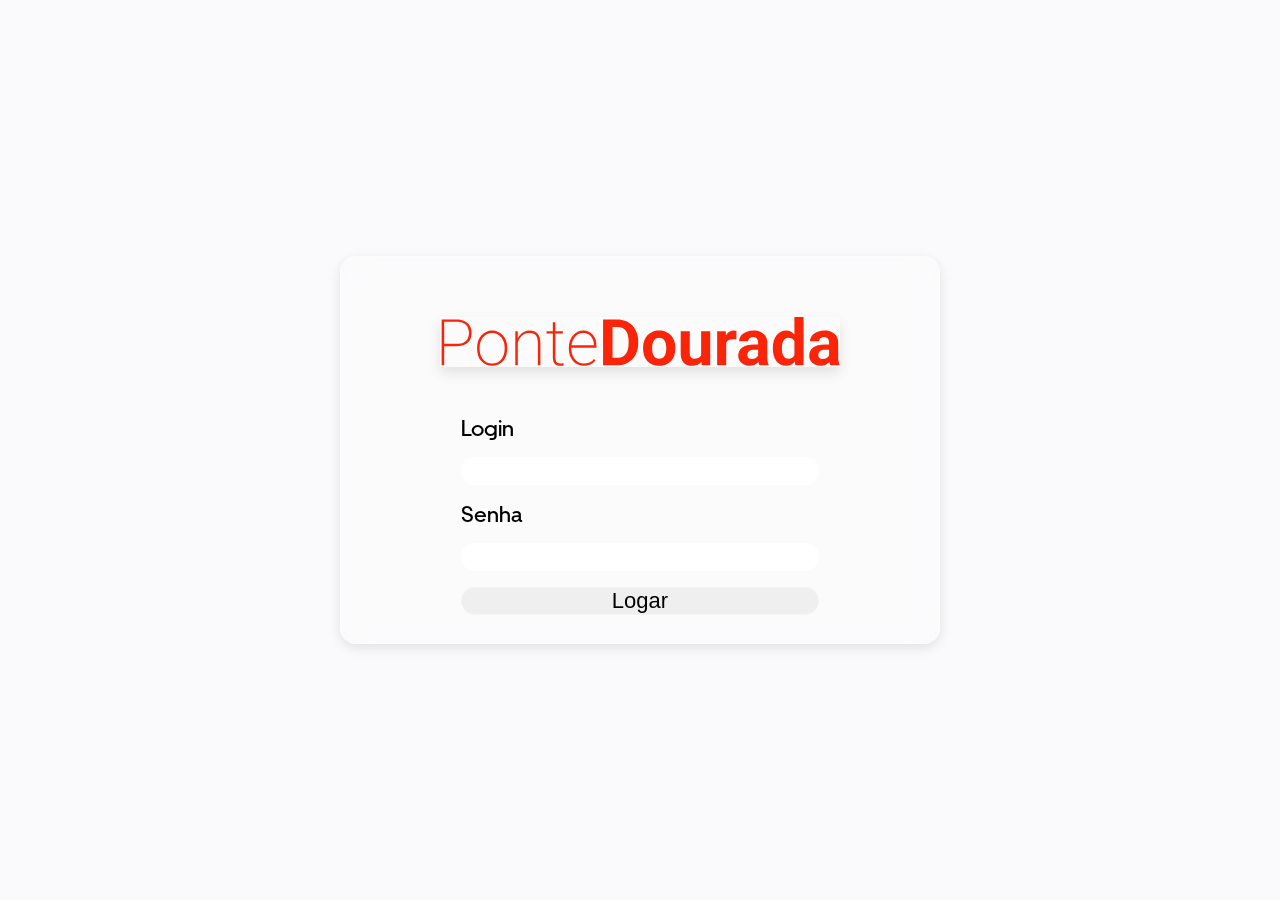
==== login.html @ 88c7d0ae "Primeiro commit: Estrutura e Estilização" ====
<!doctype html>
<html lang="pt-BR">
  <head>
    <meta charset="UTF-8" />
    <meta name="viewport" content="width=device-width, initial-scale=1.0" />
    <title>Ponte Dourada</title>
    <script src="scripts/script.js"></script>
    <link rel="stylesheet" href="estilos/style.css" />
  </head>
  <body>
    <div class="principal">
      <img
        src="img/Logotipos/PonteDourada.svg"
        alt="Ponte Dourada"
        class="logo-principal"
      />
      <form onsubmit="logar(event)">
        <label>Login</label>
        <input type="text" name="email" required id="email" />
        <label>Senha</label>
        <input type="password" name="senha" required id="senha" />
        <input type="submit" value="Logar" />
      </form>
    </div>
  </body>
</html>
---- estilos/style.css ----
:root {
  /* Cores da marca*/
  --cor-primaria: #fa2408;
  --cor-secundaria: #000000;
  --cor-escura: #cb2b16;
  --cor-realcar: #fb4e37;
  --cor-sutil: #fda69b;
  --cor-bg: #fafafc;
  --cor-superficie: #f2f2f5;
  --cor-texto: #ffffff;
  --cor-texto-secunario: #3a3a3c;
  --cor-texto-atencao: #ffcc00;
  --cor-borda: rgba(255, 255, 255, 0.3);
  /* Estados */
  --cor-erro: #ff3b3b;
  --cor-atencao: #ffcc00;
  --cor-info: #0063f7;
  --cor-success: #06c270;
  --cor-sombra: rgba(0, 0, 0, 0.1);

  --radius-sm: 10px;
  --radius-md: 16px;
  --radius-lg: 24px;

  --transition: 0.3s ease;
  --container-width: 1200px;
}

* {
  box-sizing: border-box;
  margin: 0;
  padding: 0;
}

@font-face {
  font-family: "Uber-Mediun";
  src: url("Fontes/UberMoveMedium.otf") format("opentype");
}

@font-face {
  font-family: "Uber-Bold";
  src: url("Fontes/UberMoveBold.otf") format("opentype");
}

html {
  scroll-behavior: smooth;
}

body {
  font-family: "Uber-Mediun", Arial, sans-serif;
  display: flex;
  justify-content: center;
  align-items: center;
  min-height: 100vh; 
  background-color: var(--cor-bg);
}
button,
input {
  border: 1px solid var(--cor-borda);
  border-radius: var(--radius-md);
}

form {
  width: 80%;
  max-width: 500px;
  display: flex;
  flex-direction: column;
  align-items: center;
}

form label,
input {
  width: 80%;
  margin: 8px;
  font-size: 22px;
}

.principal {
  width: 80%;
  max-width: 600px;
  display: flex;
  flex-direction: column;
  align-items: center;

  background: rgba(255, 255, 255, 0.2); /* Cor branca com 20% de opacidade */
  backdrop-filter: blur(15px);          /* Desfoca o que está atrás da div */
  -webkit-backdrop-filter: blur(15px);  /* Suporte para Safari */
  border: 1px solid var(--cor-borda);
  border-radius: var(--radius-md);
  padding: 20px;
  box-shadow: 0 4px 12px var(--cor-sombra);
}

.principal .logo-principal {
  width: 80%;
  max-width: 400px;
  margin: 40px;
  box-shadow: 0 6px 12px var(--cor-sombra);
}

.bloco-1, .bloco-2 {
  display: grid;
  grid-template-columns: repeat(3, 1fr); /* Cria 3 colunas iguais */
  gap: 20px;                             /* Espaçamento entre os itens */
  width: 90%;
  margin-bottom: 20px;
  text-align: center;
}

.bloco-1 div, .bloco-2 div {
  display: flex;
  flex-direction: column;
  align-items: center;
  gap: 8px;
}

/* Estilização dos Botões */
button {
  width: 70px;
  height: 70px;
  display: flex;
  justify-content: center;
  align-items: center;
  color: var(--cor-texto);
  background-color: var(--cor-primaria);
  border: 1px solid var(--cor-borda);
  border-radius: var(--radius-md);
  cursor: pointer;
  transition: var(--transition);
}

button:hover {
  background-color: var(--cor-escura);
  transform: translateY(-3px); /* Efeito de flutuar ao passar o mouse */
  border-color: var(--cor-borda);
}

button img {
  width: 32px;
  filter: brightness(0) invert(1); /* Torna o ícone totalmente branco */
  transition: var(--transition);
}

button:hover img {
  /* Exemplo: torna o ícone levemente avermelhado usando filtros */
  filter: sepia(1) saturate(20) hue-rotate(320deg); 
}

/* Estilização das Labels abaixo dos botões */
.bloco-1 label, .bloco-2 label {
  font-size: 14px;
  color: var(--cor-texto-secunario);
  font-family: "Uber-Mediun", sans-serif;
  margin: 0; /* Remove margens que podem quebrar o alinhamento */
  width: auto;
}
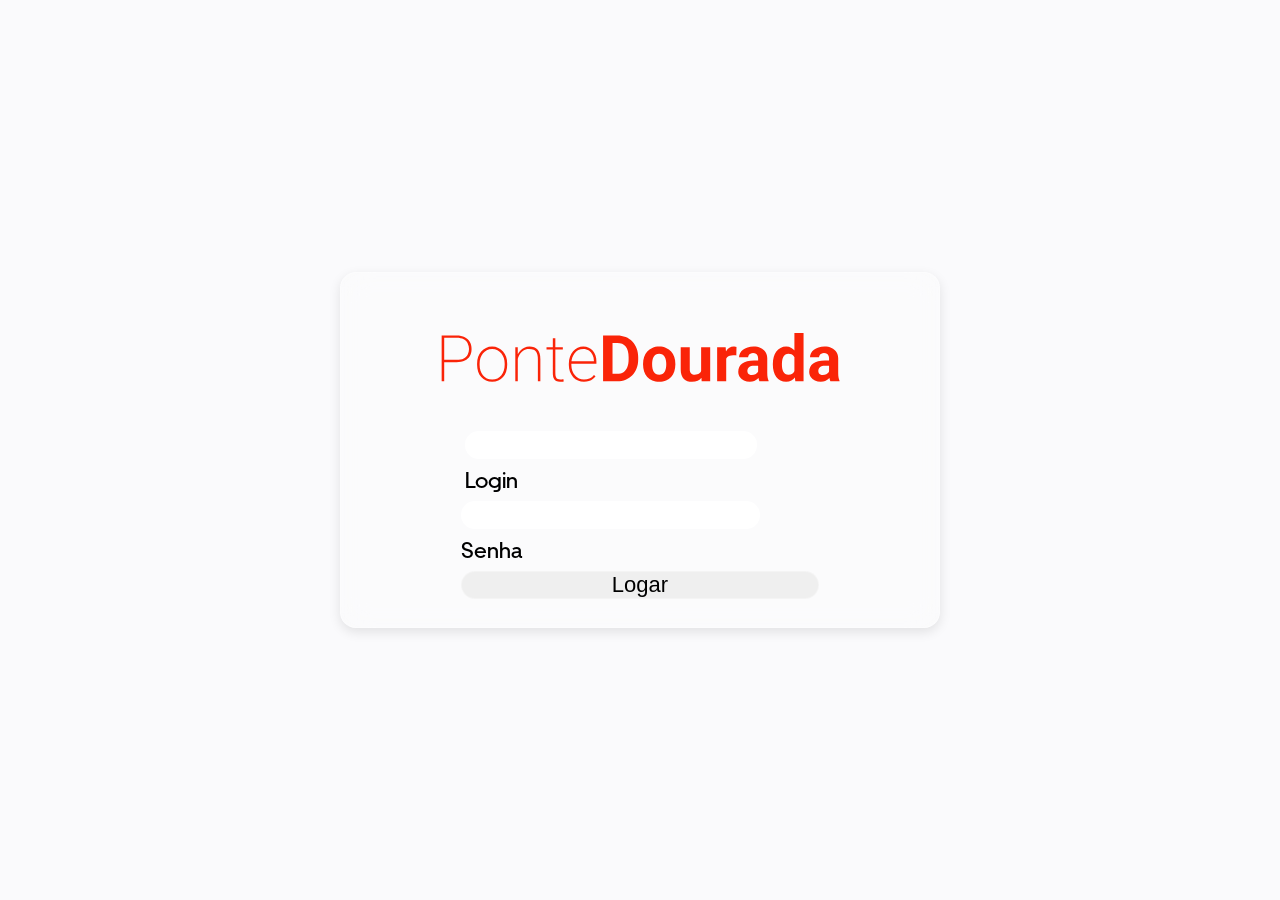
==== commit cc2b7fed: "Estilização dos inputs da tela de login" ====
--- a/login.html
+++ b/login.html
@@ -12,14 +12,24 @@
       <img
         src="img/Logotipos/PonteDourada.svg"
         alt="Ponte Dourada"
-        class="logo-principal"
+        class="logo-principal-login"
       />
       <form onsubmit="logar(event)">
-        <label>Login</label>
-        <input type="text" name="email" required id="email" />
-        <label>Senha</label>
-        <input type="password" name="senha" required id="senha" />
-        <input type="submit" value="Logar" />
+        <div class="input-group">
+          <input type="text" name="email" required id="email" placeholder=" " />
+          <label>Login</label>
+        </div>
+        <div class="input-group">
+          <input
+            type="password"
+            name="senha"
+            required
+            id="senha"
+            placeholder=" "
+          />
+          <label>Senha</label>
+        </div>
+        <input type="submit" value="Logar" id="logar-id" />
       </form>
     </div>
   </body>
--- a/estilos/style.css
+++ b/estilos/style.css
@@ -98,6 +98,13 @@
   box-shadow: 0 6px 12px var(--cor-sombra);
 }
 
+.principal .logo-principal-login {
+  width: 80%;
+  max-width: 400px;
+  margin: 40px;
+}
+
+
 .bloco-1, .bloco-2 {
   display: grid;
   grid-template-columns: repeat(3, 1fr); /* Cria 3 colunas iguais */
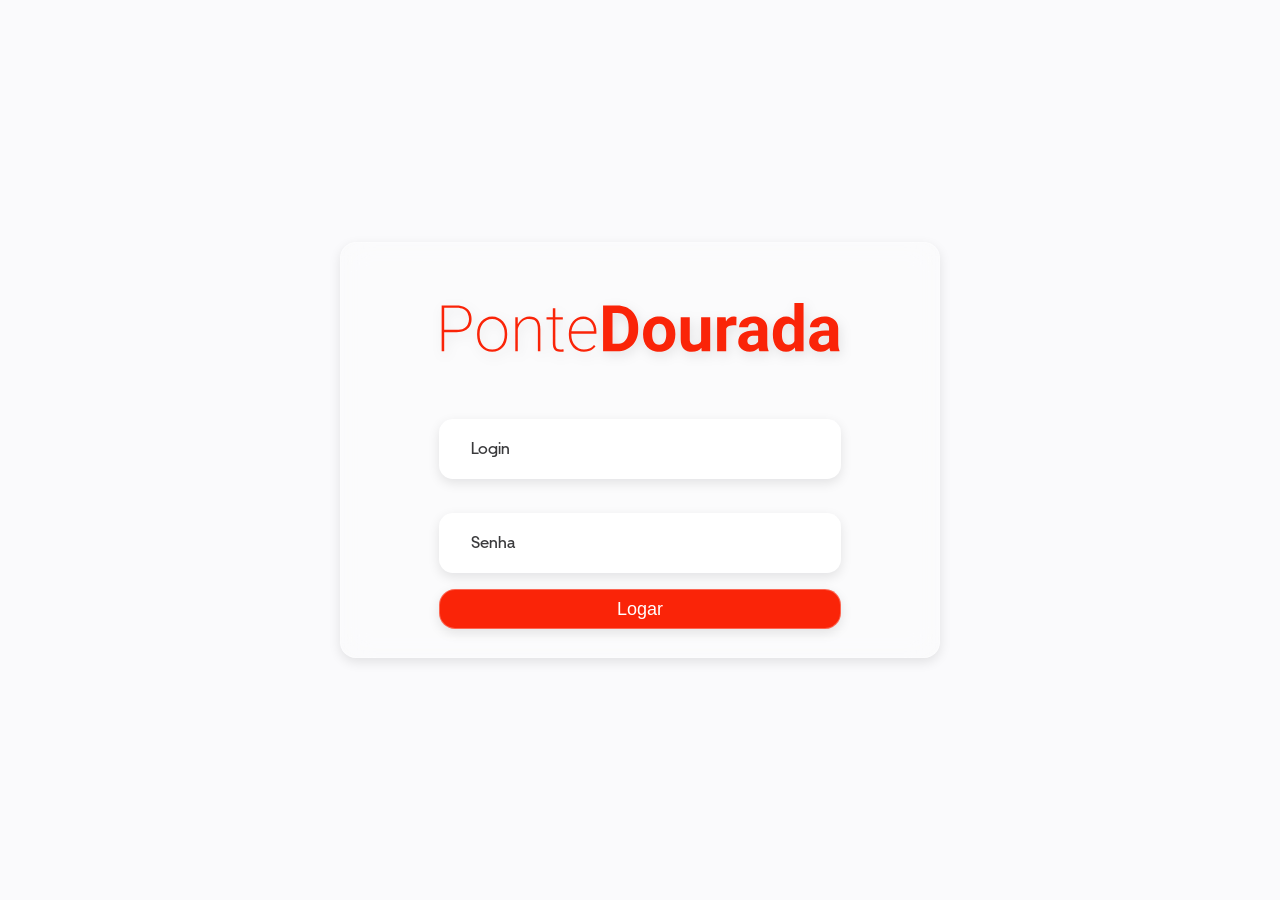
==== commit d18e9943: "favicon" ====
--- a/login.html
+++ b/login.html
@@ -4,6 +4,7 @@
     <meta charset="UTF-8" />
     <meta name="viewport" content="width=device-width, initial-scale=1.0" />
     <title>Ponte Dourada</title>
+    <link rel="icon" href="img/PNG/golden-brige.png" type="image/x-icon">
     <script src="scripts/script.js"></script>
     <link rel="stylesheet" href="estilos/style.css" />
   </head>
--- a/estilos/style.css
+++ b/estilos/style.css
@@ -17,6 +17,7 @@
   --cor-info: #0063f7;
   --cor-success: #06c270;
   --cor-sombra: rgba(0, 0, 0, 0.1);
+  --cor-sombra-filter: drop-shadow(2px 4px 6px  rgba(0, 0, 0, 0.1));
 
   --radius-sm: 10px;
   --radius-md: 16px;
@@ -54,10 +55,38 @@
   min-height: 100vh; 
   background-color: var(--cor-bg);
 }
+
 button,
 input {
   border: 1px solid var(--cor-borda);
   border-radius: var(--radius-md);
+}
+
+.logout {
+  position: fixed;
+  right: 10px;
+  top: 10px;
+  width: 70px;
+  border-radius: 50%;
+}
+
+.logout input {
+  min-height: 40px;
+  border-radius: 14px;
+  color: var(--cor-texto);
+  font-size: large;
+  border: 1px solid var(--cor-borda);
+  box-shadow: 0 4px 12px var(--cor-sombra);
+  background-color: var(--cor-primaria);
+  border-radius: var(--radius-md);
+  cursor: pointer;
+  transition: var(--transition);
+}
+
+.logout input:hover {
+  background-color: var(--cor-escura);
+  transform: translateY(-3px); /* Efeito de flutuar ao passar o mouse */
+  border-color: var(--cor-borda);
 }
 
 form {
@@ -66,14 +95,139 @@
   display: flex;
   flex-direction: column;
   align-items: center;
+  justify-content: center;
 }
 
 form label,
 input {
-  width: 80%;
+  width: 90%;
   margin: 8px;
-  font-size: 22px;
-}
+}
+
+#form-container h2 {
+  color: var(--cor-primaria);
+  margin-bottom: 18px;
+  font-size: 1.6rem;
+}
+
+#form-container {
+  width: 100%;
+  display: flex;
+  flex-direction: column;
+  align-items: center;
+}
+
+form input[type="submit"] {
+  min-height: 40px;
+  border-radius: 14px;
+  color: var(--cor-texto);
+  font-size: large;
+  border: 1px solid var(--cor-borda);
+  box-shadow: 0 4px 12px var(--cor-sombra);
+  background-color: var(--cor-primaria);
+  border-radius: var(--radius-md);
+  cursor: pointer;
+  transition: var(--transition);
+}
+
+form input[type="submit"]:hover {
+  background-color: var(--cor-escura);
+  transform: translateY(-3px); /* Efeito de flutuar ao passar o mouse */
+  border-color: var(--cor-borda);
+}
+
+form input[type="reset"] {
+  min-height: 40px;
+  border-radius: 14px;
+  color: var(--cor-texto-secunario);
+  font-size: large;
+  border: 1px solid var(--cor-borda);
+  box-shadow: 0 4px 12px var(--cor-sombra);
+  background-color: var(--cor-bg);
+  border-radius: var(--radius-md);
+  cursor: pointer;
+  transition: var(--transition);
+}
+
+form input[type="reset"]:hover {
+  background-color: var(--cor-atencao);
+  transform: translateY(-3px); /* Efeito de flutuar ao passar o mouse */
+  border-color: var(--cor-borda);
+}
+
+.input-group {
+  position: relative;
+  display: flex;
+  justify-content: center;
+  align-items: center;  
+  margin-top: 18px;
+  width: 100%;
+}
+
+.input-group input,
+.input-group select{
+  width: 90%;
+  height: 60px;
+  border-radius: 14px;
+  border: 1px solid var(--cor-borda);
+  padding: 18px 16px 8px;
+  font-size: 1rem;
+  
+  box-shadow: 0 4px 12px var(--cor-sombra);
+}
+
+.input-group select + label {
+  top: 12px; /* sobe um pouco só para o select */
+  color: var(--cor-texto-secunario);
+  transition: var(--transition);
+}
+
+.input-group input[type="date"] {
+  appearance: none;
+  -webkit-appearance: none;
+  color: var(--cor-texto-secunario);
+}
+
+.input-group input[type="date"]::-webkit-calendar-picker-indicator {
+  filter: invert(0.5);
+  cursor: pointer;
+}
+
+.input-group input[type="date"]:focus + label {
+  top: 5px;
+  left: 32px;
+}
+
+
+.input-group label {
+  position: absolute;
+  top: 20px;
+  left: 46px;
+  pointer-events: none;
+  color: var(--cor-texto-secunario);
+  transition: var(--transition);
+}
+
+.input-group input:focus + label, 
+.input-group input:not(:placeholder-shown) + label,
+.input-group input[type="date"]:not(:placeholder-shown) + label {
+  top: 5px;
+  left: 32px;
+  
+  color: var(--cor-secundaria);
+  font-size: 0.85rem;
+}
+
+.input-group select:focus + label,
+.input-group:has(select:valid) label, /* Garante que suba quando houver valor */
+.input-group select:focus + label  {
+  top: -2px;
+  left: 32px;
+  
+  color: var(--cor-secundaria);
+  font-size: 0.85rem;
+}
+
 
 .principal {
   width: 80%;
@@ -102,8 +256,13 @@
   width: 80%;
   max-width: 400px;
   margin: 40px;
-}
-
+  filter: var(--cor-sombra-filter);
+  transition: var(--transition);
+}
+
+.principal .logo-principal-login:hover {
+  transform: scale(1.1);
+}
 
 .bloco-1, .bloco-2 {
   display: grid;
@@ -160,4 +319,45 @@
   font-family: "Uber-Mediun", sans-serif;
   margin: 0; /* Remove margens que podem quebrar o alinhamento */
   width: auto;
-}+}
+
+/* Estilo do Modal de login*/
+.modal {
+  display: none;
+  position: fixed;
+  overflow-y: auto;
+  flex-direction: column;
+  align-items: center;
+  inset: 0;
+  background: rgba(24, 27, 22, 0.48);
+  backdrop-filter: blur(6px);
+  z-index: 1300;
+}
+
+.modal-content {
+  display: flex;
+  flex-direction: column;
+  align-items: center;
+  width: min(92%, 480px);
+  margin: 40px auto;
+  background: var(--cor-bg);
+  border: 1px solid var(--cor-borda);
+  border-radius: 24px;
+  padding: 28px;
+  position: relative;
+  box-shadow: 0 24px 50px var(--cor-sombra);
+}
+
+.close {
+  position: absolute;
+  top: 14px;
+  right: 16px;
+  font-size: 28px;
+  cursor: pointer;
+  color: var(--cor-texto-suave);
+  transition: var(--transition);
+}
+
+.close:hover {
+  transform: rotate(90deg);
+}
